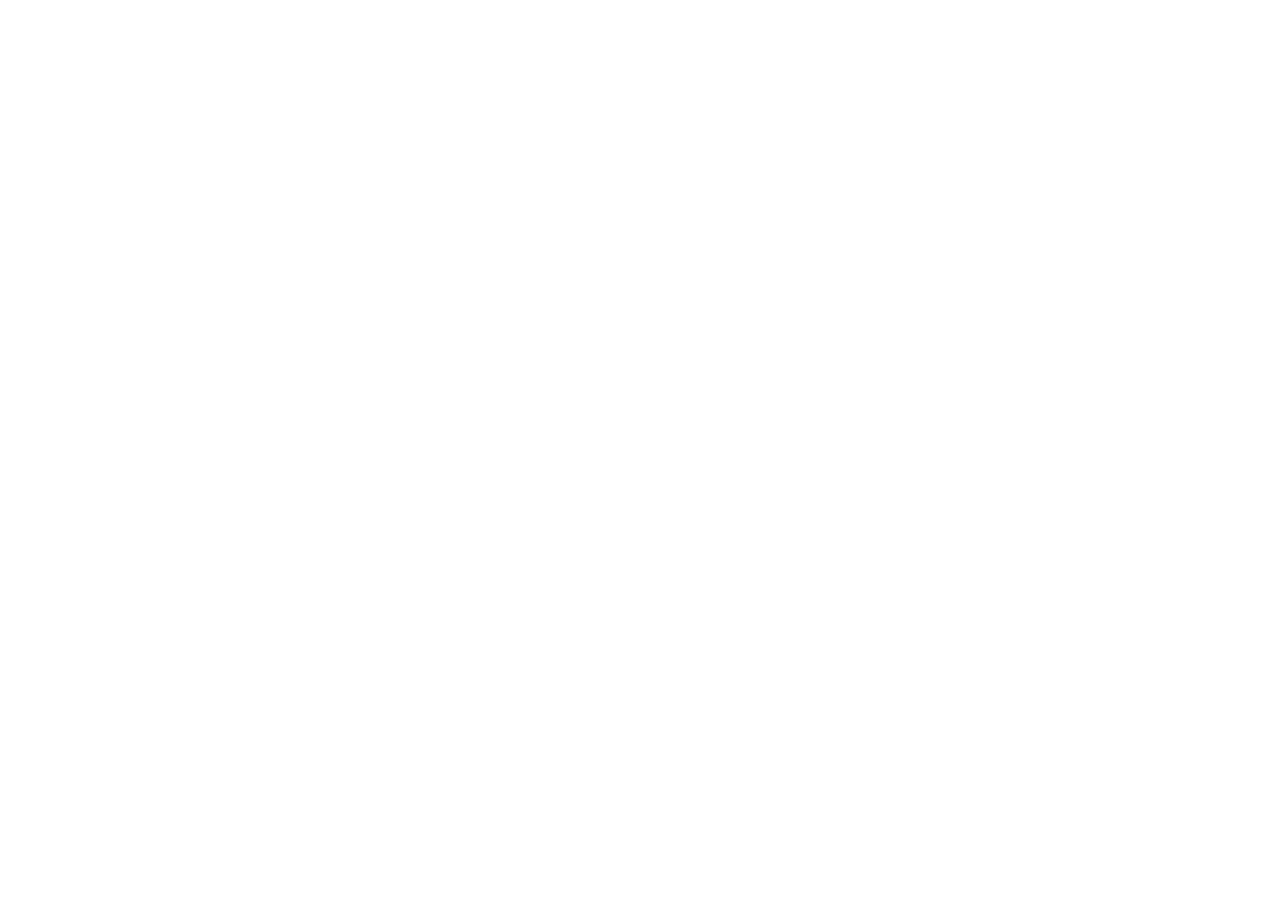
==== drilling/M3-S3-ReservaAsientos/index.html @ a21ebe32 "add sstructure m3-s3" ====
<!DOCTYPE html>
<html lang="en">

<head>
    <meta charset="UTF-8">
    <meta http-equiv="X-UA-Compatible" content="IE=edge">
    <meta name="viewport" content="width=device-width, initial-scale=1.0">
    <title>App Reserva Asientos</title>
</head>

<body>











    <!-- jquery -->
    <script src="https://cdnjs.cloudflare.com/ajax/libs/jquery/3.7.1/jquery.min.js"
        integrity="sha512-v2CJ7UaYy4JwqLDIrZUI/4hqeoQieOmAZNXBeQyjo21dadnwR+8ZaIJVT8EE2iyI61OV8e6M8PP2/4hpQINQ/g=="
        crossorigin="anonymous" referrerpolicy="no-referrer"></script>
    <!-- bootstrap -->
    <script src="https://cdn.jsdelivr.net/npm/bootstrap@5.3.3/dist/js/bootstrap.bundle.min.js"
        integrity="sha384-YvpcrYf0tY3lHB60NNkmXc5s9fDVZLESaAA55NDzOxhy9GkcIdslK1eN7N6jIeHz"
        crossorigin="anonymous"></script>
    <!-- script -->
    <script src="/drilling/M3-S3-ReservaAsientos/assets/js/main.js"></script>
</body>

</html>
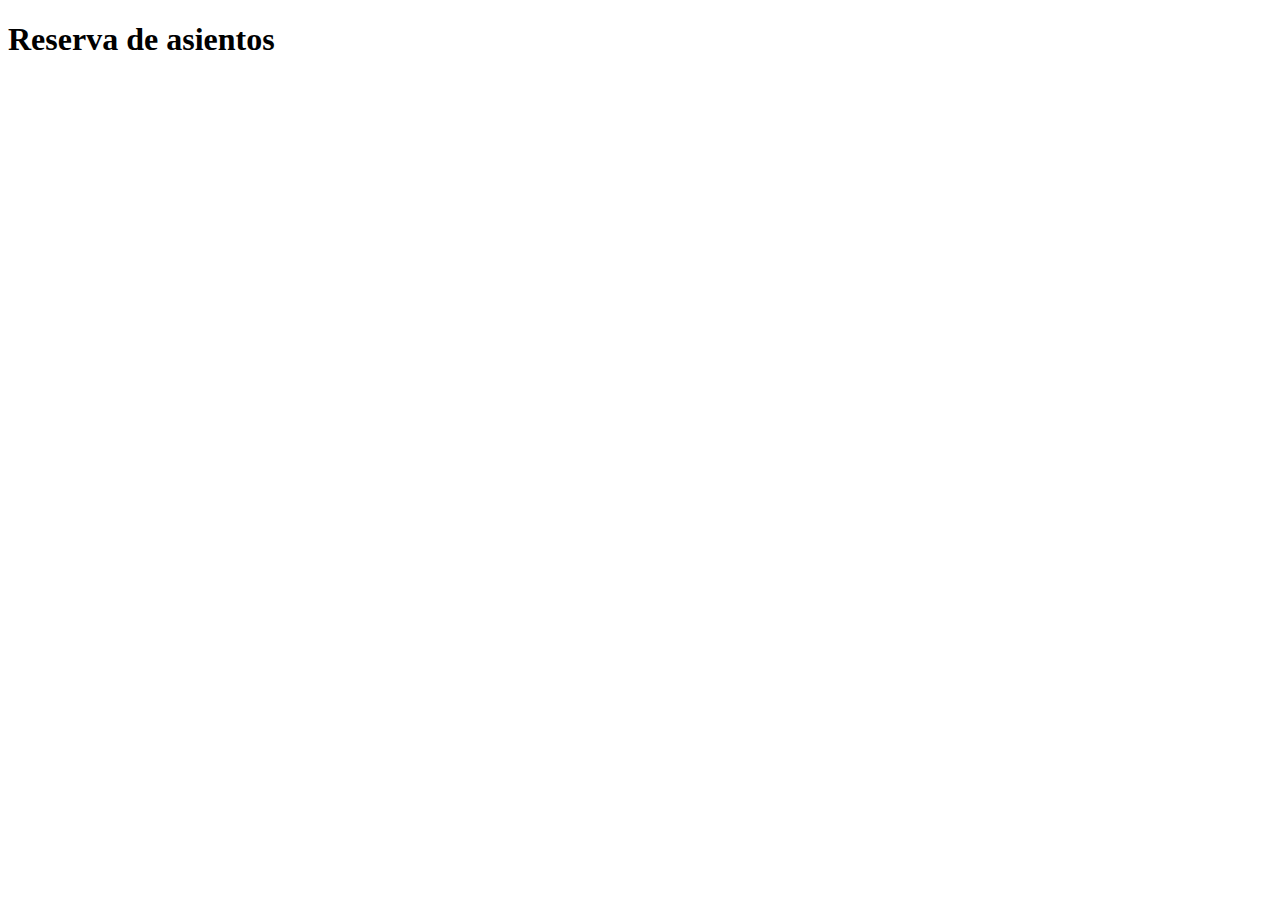
==== commit 858f0e77: "add structure m3 s3" ====
--- a/drilling/M3-S3-ReservaAsientos/index.html
+++ b/drilling/M3-S3-ReservaAsientos/index.html
@@ -9,17 +9,7 @@
 </head>
 
 <body>
-
-
-
-
-
-
-
-
-
-
-
+    <h1>Reserva de asientos</h1>
     <!-- jquery -->
     <script src="https://cdnjs.cloudflare.com/ajax/libs/jquery/3.7.1/jquery.min.js"
         integrity="sha512-v2CJ7UaYy4JwqLDIrZUI/4hqeoQieOmAZNXBeQyjo21dadnwR+8ZaIJVT8EE2iyI61OV8e6M8PP2/4hpQINQ/g=="
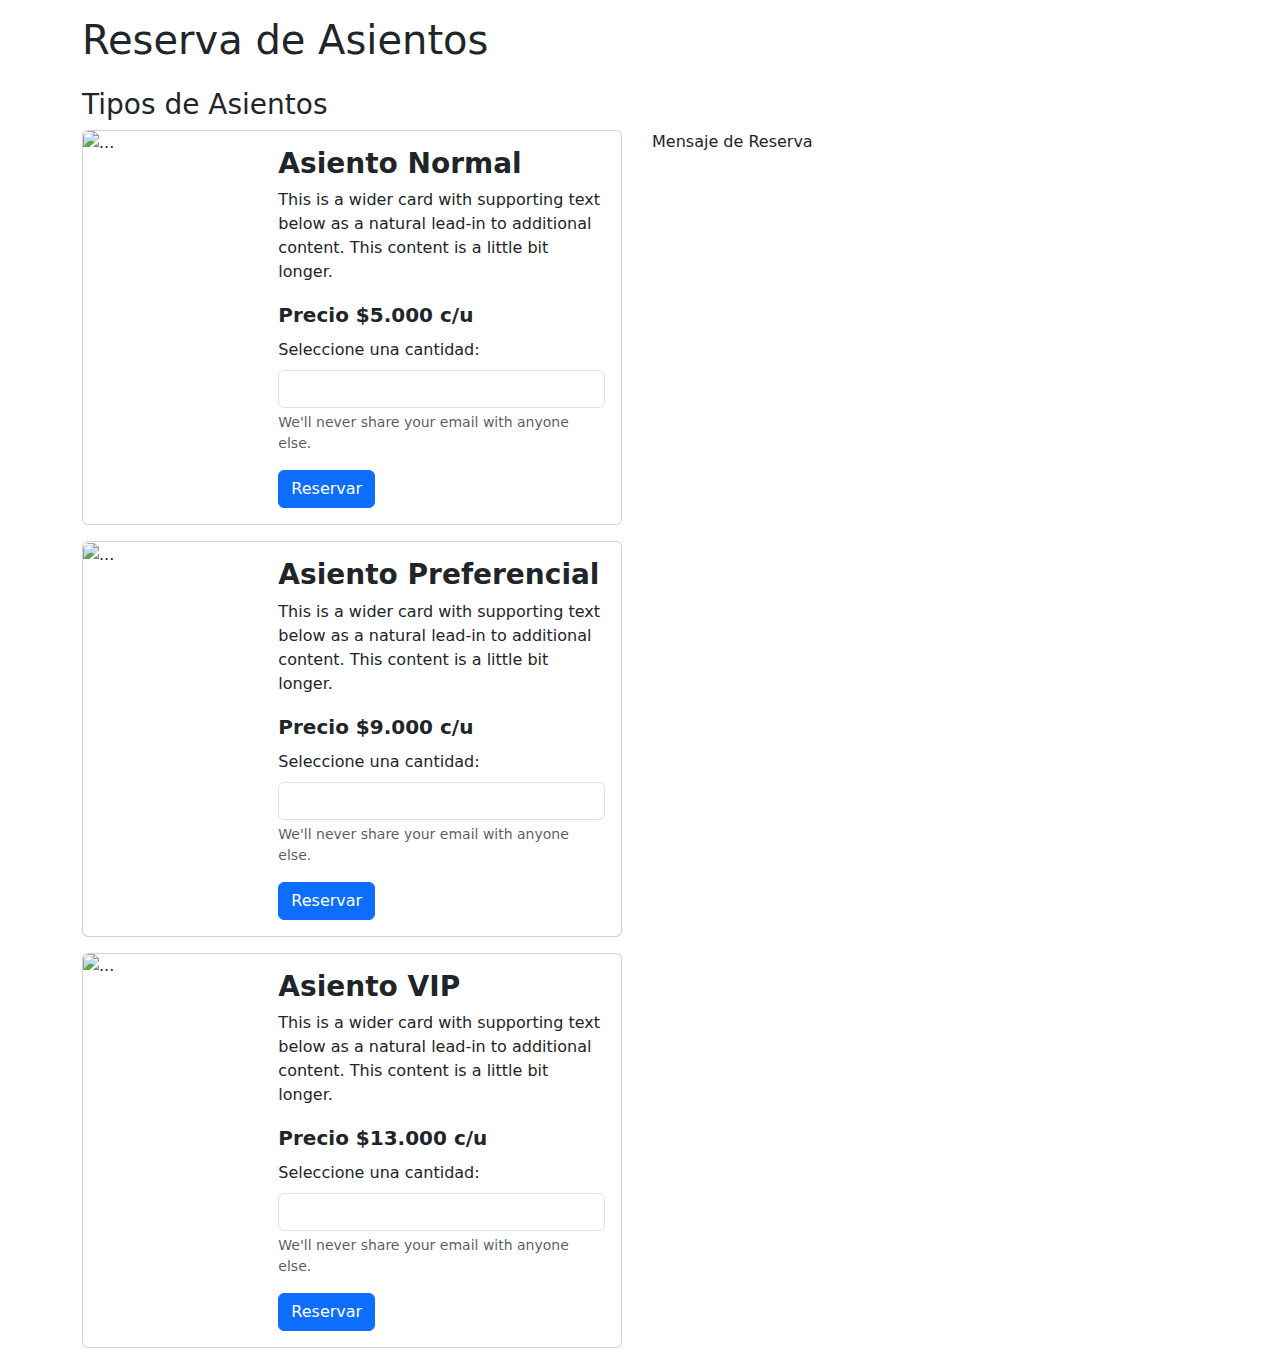
==== commit 7959713a: "agrega nueva estructura html" ====
--- a/drilling/M3-S3-ReservaAsientos/index.html
+++ b/drilling/M3-S3-ReservaAsientos/index.html
@@ -5,11 +5,89 @@
     <meta charset="UTF-8">
     <meta http-equiv="X-UA-Compatible" content="IE=edge">
     <meta name="viewport" content="width=device-width, initial-scale=1.0">
+    <link href="https://cdn.jsdelivr.net/npm/bootstrap@5.3.3/dist/css/bootstrap.min.css" rel="stylesheet"
+        integrity="sha384-QWTKZyjpPEjISv5WaRU9OFeRpok6YctnYmDr5pNlyT2bRjXh0JMhjY6hW+ALEwIH" crossorigin="anonymous">
     <title>App Reserva Asientos</title>
 </head>
 
 <body>
-    <h1>Reserva de asientos</h1>
+    <main class="container">
+        <section class="col-12 mt-3">
+            <h1>Reserva de Asientos</h1>
+        </section>
+        <section class="row mt-4">
+            <h3>Tipos de Asientos</h3>
+            <div class="col-6">
+                <div class="card mb-3" style="max-width: 540px;">
+                    <div class="row g-0">
+                        <div class="col-md-4">
+                            <img src="..." class="img-fluid rounded-start" alt="...">
+                        </div>
+                        <div class="col-md-8">
+                            <div class="card-body">
+                                <h5 class="card-title fs-3 fw-bold">Asiento Normal</h5>
+                                <p class="card-text">This is a wider card with supporting text below as a natural
+                                    lead-in to additional content. This content is a little bit longer.</p>
+                                <div class="my-2 fs-5 fw-bold">Precio $5.000 c/u</div>
+                                <div class="mb-3">
+                                    <label for="cantidad-asiento" class="form-label">Seleccione una cantidad:</label>
+                                    <input type="number" class="form-control" id="cantidad-asiento">
+                                    <div id="emailHelp" class="form-text">We'll never share your email with anyone else.
+                                    </div>
+                                </div>
+                                <a href="#" class="btn btn-primary">Reservar</a>
+                            </div>
+                        </div>
+                    </div>
+                </div>
+                <div class="card mb-3" style="max-width: 540px;">
+                    <div class="row g-0">
+                        <div class="col-md-4">
+                            <img src="..." class="img-fluid rounded-start" alt="...">
+                        </div>
+                        <div class="col-md-8">
+                            <div class="card-body">
+                                <h5 class="card-title fs-3 fw-bold">Asiento Preferencial</h5>
+                                <p class="card-text">This is a wider card with supporting text below as a natural
+                                    lead-in to additional content. This content is a little bit longer.</p>
+                                <div class="my-2 fs-5 fw-bold">Precio $9.000 c/u</div>
+                                <div class="mb-3">
+                                    <label for="cantidad-asiento" class="form-label">Seleccione una cantidad:</label>
+                                    <input type="number" class="form-control" id="cantidad-asiento">
+                                    <div id="emailHelp" class="form-text">We'll never share your email with anyone else.
+                                    </div>
+                                </div>
+                                <a href="#" class="btn btn-primary">Reservar</a>
+                            </div>
+                        </div>
+                    </div>
+                </div>
+                <div class="card mb-3" style="max-width: 540px;">
+                    <div class="row g-0">
+                        <div class="col-md-4">
+                            <img src="..." class="img-fluid rounded-start" alt="...">
+                        </div>
+                        <div class="col-md-8">
+                            <div class="card-body">
+                                <h5 class="card-title fs-3 fw-bold">Asiento VIP</h5>
+                                <p class="card-text">This is a wider card with supporting text below as a natural
+                                    lead-in to additional content. This content is a little bit longer.</p>
+                                <div class="my-2 fs-5 fw-bold">Precio $13.000 c/u</div>
+                                <div class="mb-3">
+                                    <label for="cantidad-asiento" class="form-label">Seleccione una cantidad:</label>
+                                    <input type="number" class="form-control" id="cantidad-asiento">
+                                    <div id="emailHelp" class="form-text">We'll never share your email with anyone else.
+                                    </div>
+                                </div>
+                                <a href="#" class="btn btn-primary">Reservar</a>
+                            </div>
+                        </div>
+                    </div>
+                </div>
+            </div>
+            <div class="col-6">Mensaje de Reserva</div>
+        </section>
+    </main>
     <!-- jquery -->
     <script src="https://cdnjs.cloudflare.com/ajax/libs/jquery/3.7.1/jquery.min.js"
         integrity="sha512-v2CJ7UaYy4JwqLDIrZUI/4hqeoQieOmAZNXBeQyjo21dadnwR+8ZaIJVT8EE2iyI61OV8e6M8PP2/4hpQINQ/g=="
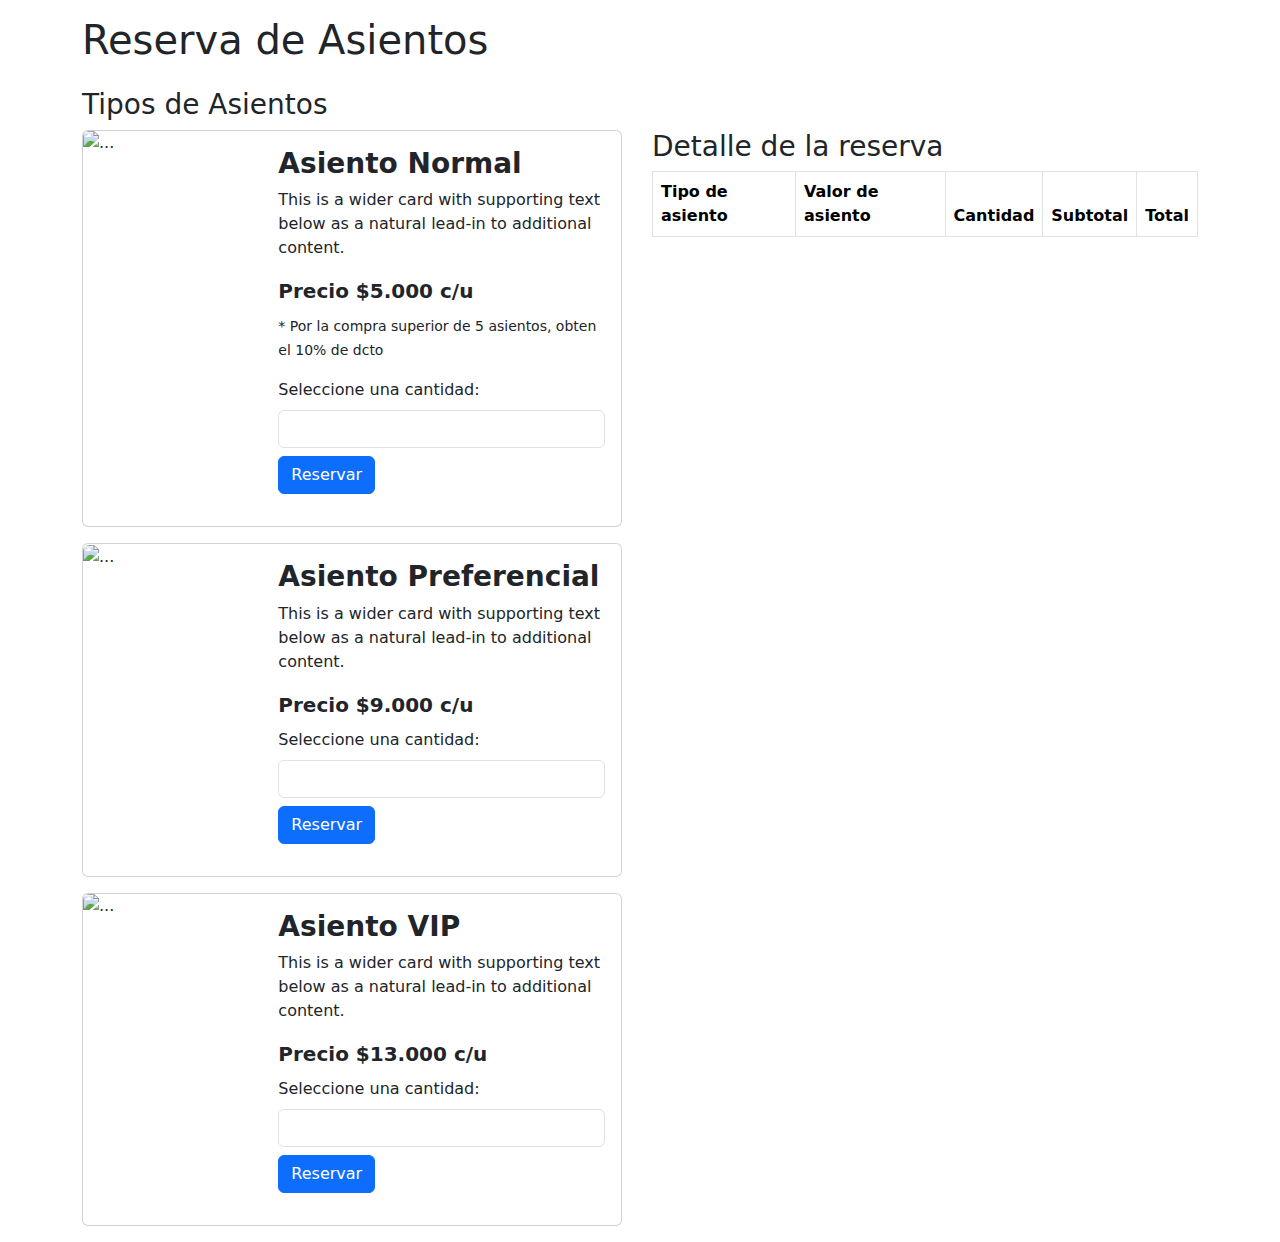
==== commit e234dc3d: "add function dcto" ====
--- a/drilling/M3-S3-ReservaAsientos/index.html
+++ b/drilling/M3-S3-ReservaAsientos/index.html
@@ -27,15 +27,16 @@
                             <div class="card-body">
                                 <h5 class="card-title fs-3 fw-bold">Asiento Normal</h5>
                                 <p class="card-text">This is a wider card with supporting text below as a natural
-                                    lead-in to additional content. This content is a little bit longer.</p>
-                                <div class="my-2 fs-5 fw-bold">Precio $5.000 c/u</div>
+                                    lead-in to additional content.</p>
+                                <div class="my-2 fs-5 fw-bold"  >Precio $5.000 c/u</div>
+                                <p><small>* Por la compra superior de 5 asientos, obten el 10% de dcto</small></p>
                                 <div class="mb-3">
                                     <label for="cantidad-asiento" class="form-label">Seleccione una cantidad:</label>
-                                    <input type="number" class="form-control" id="cantidad-asiento">
-                                    <div id="emailHelp" class="form-text">We'll never share your email with anyone else.
-                                    </div>
+                                    <input type="number" class="form-control cantidad-asiento">
+                                    <div id="emailHelp" class="form-text text-danger my-2"></div>
+                                    <a href="#" class="btn btn-primary btn-reservar" data-precio="5000" data-nombre="Normal">Reservar</a>
+
                                 </div>
-                                <a href="#" class="btn btn-primary">Reservar</a>
                             </div>
                         </div>
                     </div>
@@ -49,15 +50,15 @@
                             <div class="card-body">
                                 <h5 class="card-title fs-3 fw-bold">Asiento Preferencial</h5>
                                 <p class="card-text">This is a wider card with supporting text below as a natural
-                                    lead-in to additional content. This content is a little bit longer.</p>
-                                <div class="my-2 fs-5 fw-bold">Precio $9.000 c/u</div>
+                                    lead-in to additional content.</p>
+                                <div class="my-2 fs-5 fw-bold" >Precio $9.000 c/u</div>
                                 <div class="mb-3">
                                     <label for="cantidad-asiento" class="form-label">Seleccione una cantidad:</label>
-                                    <input type="number" class="form-control" id="cantidad-asiento">
-                                    <div id="emailHelp" class="form-text">We'll never share your email with anyone else.
-                                    </div>
+                                    <input type="number" class="form-control cantidad-asiento">
+                                    <div id="emailHelp" class="form-text text-danger my-2"></div>
+                                    <a href="#" class="btn btn-primary btn-reservar" data-precio="9000" data-nombre="Preferencial">Reservar</a>
+
                                 </div>
-                                <a href="#" class="btn btn-primary">Reservar</a>
                             </div>
                         </div>
                     </div>
@@ -71,21 +72,35 @@
                             <div class="card-body">
                                 <h5 class="card-title fs-3 fw-bold">Asiento VIP</h5>
                                 <p class="card-text">This is a wider card with supporting text below as a natural
-                                    lead-in to additional content. This content is a little bit longer.</p>
-                                <div class="my-2 fs-5 fw-bold">Precio $13.000 c/u</div>
+                                    lead-in to additional content.</p>
+                                <div class="my-2 fs-5 fw-bold" >Precio $13.000 c/u</div>
                                 <div class="mb-3">
                                     <label for="cantidad-asiento" class="form-label">Seleccione una cantidad:</label>
-                                    <input type="number" class="form-control" id="cantidad-asiento">
-                                    <div id="emailHelp" class="form-text">We'll never share your email with anyone else.
-                                    </div>
+                                    <input type="number" class="form-control cantidad-asiento">
+                                    <div id="emailHelp" class="form-text text-danger my-2"></div>
+                                    <a href="#" class="btn btn-primary btn-reservar" data-precio="13000" data-nombre="VIP">Reservar</a>
+
                                 </div>
-                                <a href="#" class="btn btn-primary">Reservar</a>
                             </div>
                         </div>
                     </div>
                 </div>
             </div>
-            <div class="col-6">Mensaje de Reserva</div>
+            <div class="col-6">
+                <h3>Detalle de la reserva</h3>
+                <table class="table table-bordered" id="detalle-reserva">
+                    <thead>
+                        <th>Tipo de asiento</th>
+                        <th>Valor de asiento</th>
+                        <th>Cantidad</th>
+                        <th>Subtotal</th>
+                        <th>Total</th>
+                    </thead>
+                    <tbody>
+                        
+                    </tbody>
+                </table>
+            </div>
         </section>
     </main>
     <!-- jquery -->
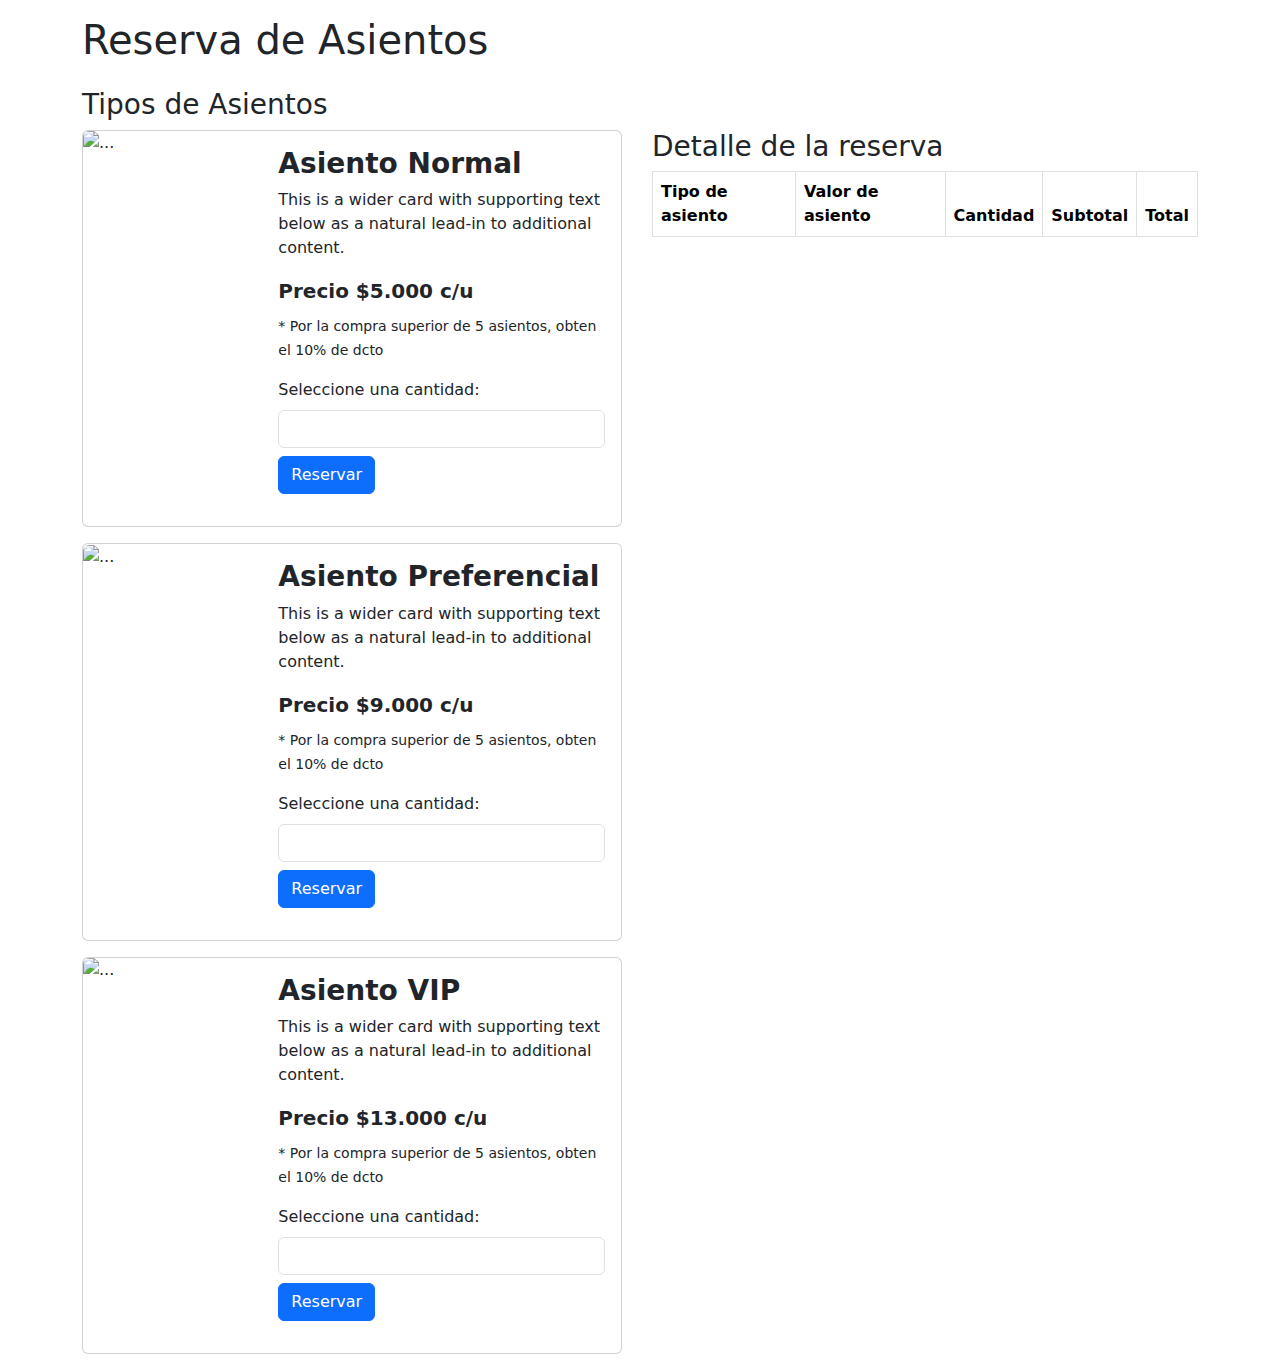
==== commit 4550b60e: "add function totalprice" ====
--- a/drilling/M3-S3-ReservaAsientos/index.html
+++ b/drilling/M3-S3-ReservaAsientos/index.html
@@ -52,6 +52,7 @@
                                 <p class="card-text">This is a wider card with supporting text below as a natural
                                     lead-in to additional content.</p>
                                 <div class="my-2 fs-5 fw-bold" >Precio $9.000 c/u</div>
+                                <p><small>* Por la compra superior de 5 asientos, obten el 10% de dcto</small></p>
                                 <div class="mb-3">
                                     <label for="cantidad-asiento" class="form-label">Seleccione una cantidad:</label>
                                     <input type="number" class="form-control cantidad-asiento">
@@ -74,6 +75,7 @@
                                 <p class="card-text">This is a wider card with supporting text below as a natural
                                     lead-in to additional content.</p>
                                 <div class="my-2 fs-5 fw-bold" >Precio $13.000 c/u</div>
+                                <p><small>* Por la compra superior de 5 asientos, obten el 10% de dcto</small></p>
                                 <div class="mb-3">
                                     <label for="cantidad-asiento" class="form-label">Seleccione una cantidad:</label>
                                     <input type="number" class="form-control cantidad-asiento">
@@ -100,6 +102,7 @@
                         
                     </tbody>
                 </table>
+                <div id="total-pagar" class="text-end fs-4 fw-bold"></div>
             </div>
         </section>
     </main>
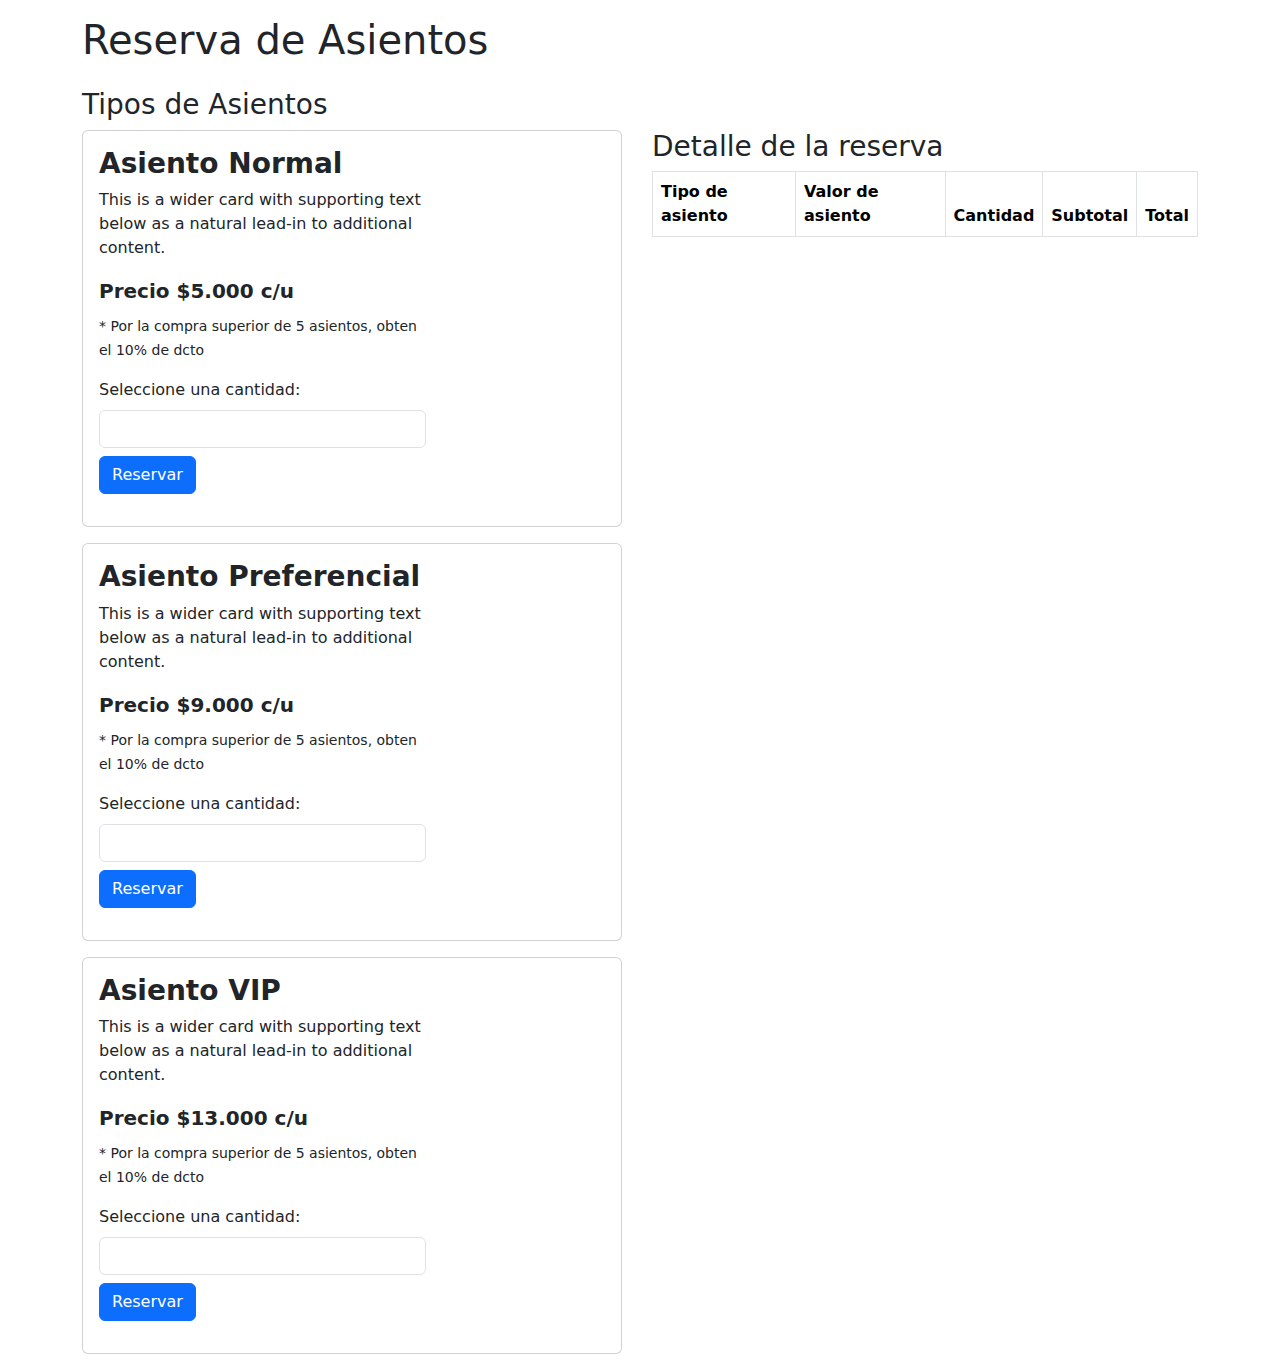
==== commit b4752b70: "agrega validacion" ====
--- a/drilling/M3-S3-ReservaAsientos/index.html
+++ b/drilling/M3-S3-ReservaAsientos/index.html
@@ -20,9 +20,6 @@
             <div class="col-6">
                 <div class="card mb-3" style="max-width: 540px;">
                     <div class="row g-0">
-                        <div class="col-md-4">
-                            <img src="..." class="img-fluid rounded-start" alt="...">
-                        </div>
                         <div class="col-md-8">
                             <div class="card-body">
                                 <h5 class="card-title fs-3 fw-bold">Asiento Normal</h5>
@@ -32,8 +29,8 @@
                                 <p><small>* Por la compra superior de 5 asientos, obten el 10% de dcto</small></p>
                                 <div class="mb-3">
                                     <label for="cantidad-asiento" class="form-label">Seleccione una cantidad:</label>
-                                    <input type="number" class="form-control cantidad-asiento">
-                                    <div id="emailHelp" class="form-text text-danger my-2"></div>
+                                    <input id type="number" class="form-control cantidad-asiento" min="1" step="1">
+                                    <div id="cantidad-help-normal" class="form-text text-danger my-2"></div>
                                     <a href="#" class="btn btn-primary btn-reservar" data-precio="5000" data-nombre="Normal">Reservar</a>
 
                                 </div>
@@ -43,9 +40,6 @@
                 </div>
                 <div class="card mb-3" style="max-width: 540px;">
                     <div class="row g-0">
-                        <div class="col-md-4">
-                            <img src="..." class="img-fluid rounded-start" alt="...">
-                        </div>
                         <div class="col-md-8">
                             <div class="card-body">
                                 <h5 class="card-title fs-3 fw-bold">Asiento Preferencial</h5>
@@ -55,8 +49,8 @@
                                 <p><small>* Por la compra superior de 5 asientos, obten el 10% de dcto</small></p>
                                 <div class="mb-3">
                                     <label for="cantidad-asiento" class="form-label">Seleccione una cantidad:</label>
-                                    <input type="number" class="form-control cantidad-asiento">
-                                    <div id="emailHelp" class="form-text text-danger my-2"></div>
+                                    <input  type="number" class="form-control cantidad-asiento" min="1" step="1">
+                                    <div id="cantidad-help-pref" class="form-text text-danger my-2"></div>
                                     <a href="#" class="btn btn-primary btn-reservar" data-precio="9000" data-nombre="Preferencial">Reservar</a>
 
                                 </div>
@@ -66,9 +60,6 @@
                 </div>
                 <div class="card mb-3" style="max-width: 540px;">
                     <div class="row g-0">
-                        <div class="col-md-4">
-                            <img src="..." class="img-fluid rounded-start" alt="...">
-                        </div>
                         <div class="col-md-8">
                             <div class="card-body">
                                 <h5 class="card-title fs-3 fw-bold">Asiento VIP</h5>
@@ -78,8 +69,8 @@
                                 <p><small>* Por la compra superior de 5 asientos, obten el 10% de dcto</small></p>
                                 <div class="mb-3">
                                     <label for="cantidad-asiento" class="form-label">Seleccione una cantidad:</label>
-                                    <input type="number" class="form-control cantidad-asiento">
-                                    <div id="emailHelp" class="form-text text-danger my-2"></div>
+                                    <input type="number" class="form-control cantidad-asiento" min="1" step="1">
+                                    <div id="cantidad-help-vip" class="form-text text-danger my-2"></div>
                                     <a href="#" class="btn btn-primary btn-reservar" data-precio="13000" data-nombre="VIP">Reservar</a>
 
                                 </div>
